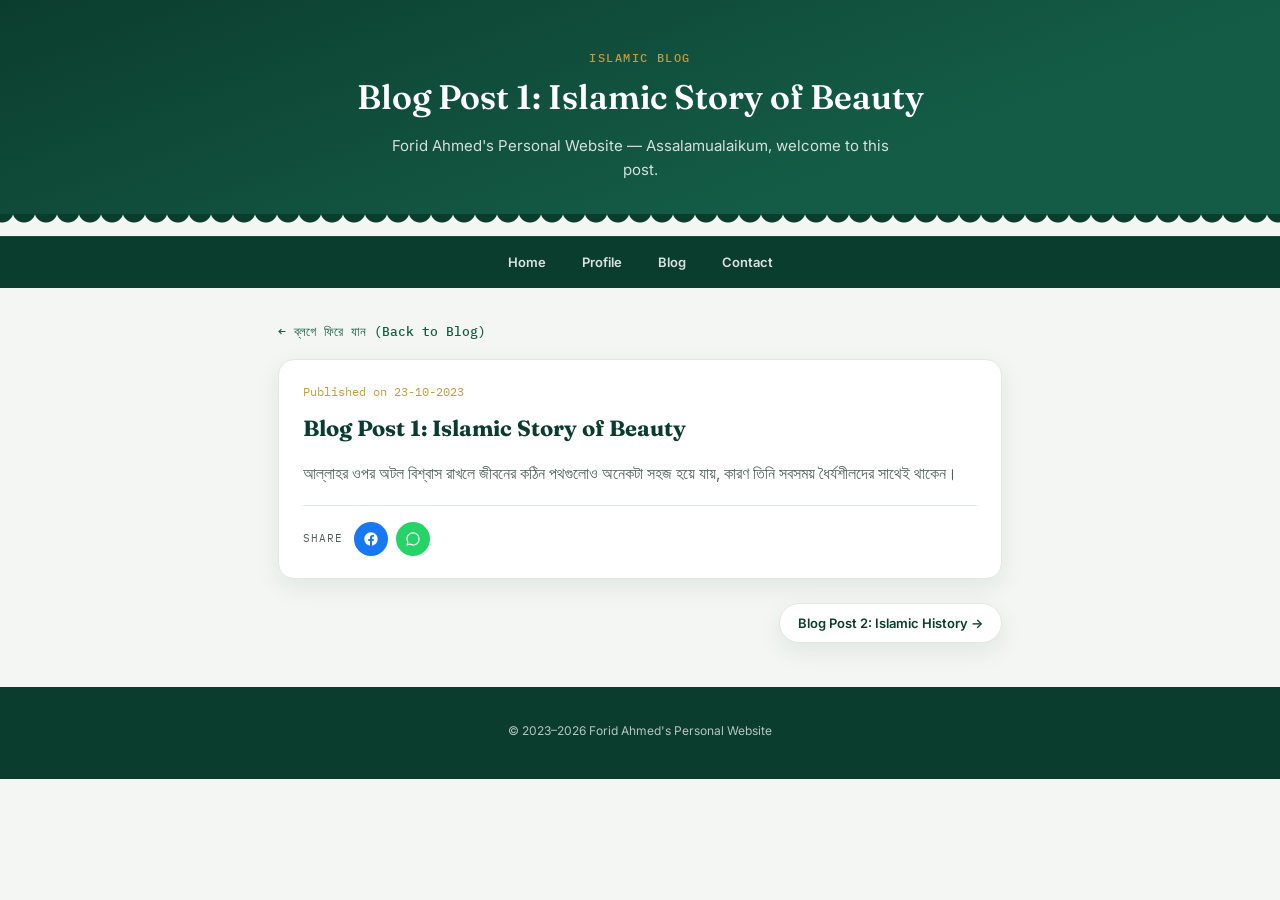
==== blog-post-1.html @ 461631e5 "Add files via upload" ====
<!DOCTYPE html>
<html lang="bn">
<head>
<meta charset="UTF-8">
<meta name="viewport" content="width=device-width, initial-scale=1.0">
<title>Blog Post 1: Islamic Story of Beauty — Forid Ahmed</title>

<meta property="og:title" content="Blog Post 1: Islamic Story of Beauty — Forid Ahmed" />
<meta property="og:description" content="আল্লাহর ওপর অটল বিশ্বাস রাখলে জীবনের কঠিন পথগুলোও অনেকটা সহজ হয়ে যায়, কারণ তিনি সবসময় ধৈর্যশীলদের সাথেই থাকেন।" />
<meta property="og:image" content="https://foridahmed3834-byte.github.io/My-website/preview.jpg" />
<meta property="og:url" content="https://foridahmed3834-byte.github.io/My-website/blog-post-1.html" />
<meta property="og:type" content="article" />

<link rel="preconnect" href="https://fonts.googleapis.com">
<link rel="preconnect" href="https://fonts.gstatic.com" crossorigin>
<link href="https://fonts.googleapis.com/css2?family=Fraunces:opsz,wght@9..144,500;9..144,600;9..144,700&family=Inter:wght@400;500;600;700&family=IBM+Plex+Mono:wght@500&display=swap" rel="stylesheet">

<style>
:root{
  --emerald-deep:#0B3D2E;
  --emerald-mid:#145C45;
  --emerald-soft:#1D7A5C;
  --sage-bg:#F3F6F2;
  --card:#FFFFFF;
  --gold:#C69B3D;
  --gold-soft:#E7D4A5;
  --ink:#16241D;
  --ink-soft:#51625A;
  --line:#E1E8E2;
  --radius:16px;
  --shadow:0 8px 24px rgba(11,61,46,0.08);
}
*{box-sizing:border-box;}
html{scroll-behavior:smooth;}
body{
  margin:0;
  background:var(--sage-bg);
  color:var(--ink);
  font-family:'Inter',sans-serif;
  line-height:1.6;
}
h1,h2,h3{
  font-family:'Fraunces',serif;
  color:var(--emerald-deep);
  margin:0 0 .4em;
}
a{color:inherit;}
.eyebrow{
  font-family:'IBM Plex Mono',monospace;
  font-size:12px;
  letter-spacing:.12em;
  text-transform:uppercase;
  color:var(--gold);
  font-weight:500;
}
.arch-divider{
  height:22px;
  width:100%;
  background-image: radial-gradient(circle at 11px -3px, transparent 11px, var(--sage-bg) 12px);
  background-size:22px 22px;
  background-position:top;
  background-color:var(--emerald-deep);
}
.arch-strip{
  display:flex;
  justify-content:center;
  gap:14px;
  padding:18px 0;
}
.arch-strip span{
  width:10px;height:10px;
  border-radius:50% 50% 50% 0;
  transform:rotate(45deg);
  background:var(--gold-soft);
  opacity:.8;
}
.arch-strip span:nth-child(odd){background:var(--emerald-soft); opacity:.55;}

header.hero{
  background:linear-gradient(160deg,var(--emerald-deep),var(--emerald-mid) 70%);
  color:#fff;
  padding:44px 20px 32px;
  text-align:center;
  position:relative;
}
header.hero h1{
  color:#fff;
  font-size:clamp(24px,4vw,34px);
  font-weight:600;
  max-width:700px;
  margin:0 auto .3em;
}
header.hero p.tagline{
  max-width:520px;
  margin:0 auto;
  color:rgba(255,255,255,.82);
  font-size:15px;
}
nav.topnav{
  background:var(--emerald-deep);
  position:sticky;
  top:0;
  z-index:20;
  border-top:1px solid rgba(255,255,255,.08);
}
nav.topnav ul{
  list-style:none;
  display:flex;
  justify-content:center;
  flex-wrap:wrap;
  gap:4px;
  margin:0;
  padding:6px 8px;
}
nav.topnav a{
  display:inline-block;
  text-decoration:none;
  color:rgba(255,255,255,.85);
  font-weight:600;
  font-size:13px;
  padding:9px 16px;
  border-radius:999px;
  transition:background .2s, color .2s;
}
nav.topnav a:hover{
  background:rgba(255,255,255,.12);
  color:#fff;
}
.content{
  max-width:760px;
  margin:0 auto;
  padding:30px 18px 10px;
}
.back-link{
  display:inline-flex;
  align-items:center;
  gap:6px;
  font-family:'IBM Plex Mono',monospace;
  font-size:12.5px;
  font-weight:500;
  color:var(--emerald-mid);
  text-decoration:none;
  margin-bottom:18px;
}
.back-link:hover{color:var(--gold);}
article.post{
  background:var(--card);
  border:1px solid var(--line);
  border-radius:var(--radius);
  padding:22px 24px;
  margin-bottom:24px;
  box-shadow:var(--shadow);
  overflow:hidden;
}
article.post .post-image{
  display:block;
  width:calc(100% + 48px);
  margin:-22px -24px 16px;
  max-width:calc(100% + 48px);
  aspect-ratio:16/9;
  object-fit:cover;
}
@media (max-width:480px){
  article.post .post-image{
    width:calc(100% + 32px);
    max-width:calc(100% + 32px);
    margin:-18px -16px 16px;
  }
}
article.post h2.post-title{font-size:22px;}
article.post .post-date{
  font-family:'IBM Plex Mono',monospace;
  font-size:12px;
  color:var(--gold);
  margin-bottom:10px;
  display:block;
}
article.post p.post-body{
  color:var(--ink-soft);
  font-size:15.5px;
  white-space:pre-line;
}
.share-row{
  display:flex;
  align-items:center;
  gap:8px;
  border-top:1px solid var(--line);
  padding-top:16px;
  margin-top:18px;
}
.share-circle{
  width:34px;height:34px;
  border-radius:50%;
  display:flex;align-items:center;justify-content:center;
  text-decoration:none;
  border:none;
  cursor:pointer;
  color:#fff;
  transition:transform .15s, filter .2s;
  flex-shrink:0;
}
.share-circle svg{width:16px;height:16px;}
.share-circle:hover{transform:translateY(-2px); filter:brightness(1.08);}
.share-fb{background:#1877F2;}
.share-wa{background:#25D366;}
.share-label{
  font-family:'IBM Plex Mono',monospace;
  font-size:11px;
  text-transform:uppercase;
  letter-spacing:.08em;
  color:var(--ink-soft);
  margin-right:4px;
}
.post-nav{
  display:flex;
  justify-content:space-between;
  gap:12px;
  margin-bottom:34px;
  flex-wrap:wrap;
}
.post-nav a{
  text-decoration:none;
  background:var(--card);
  border:1px solid var(--line);
  border-radius:999px;
  padding:9px 18px;
  font-size:13px;
  font-weight:600;
  color:var(--emerald-deep);
  box-shadow:var(--shadow);
  transition:background .2s, color .2s;
}
.post-nav a:hover{background:var(--emerald-deep); color:#fff;}
footer{
  text-align:center;
  padding:22px 12px 26px;
  background:var(--emerald-deep);
  color:rgba(255,255,255,.7);
  font-size:12px;
}
@media (max-width:480px){
  .content{padding:22px 14px 6px;}
  article.post{padding:18px 16px;}
}
</style>
</head>
<body>

<header class="hero">
  <span class="eyebrow">Islamic Blog</span>
  <h1>Blog Post 1: Islamic Story of Beauty</h1>
  <p class="tagline">Forid Ahmed's Personal Website — Assalamualaikum, welcome to this post.</p>
</header>

<div class="arch-divider"></div>

<nav class="topnav">
  <ul>
    <li><a href="index.html">Home</a></li>
    <li><a href="index.html#profile">Profile</a></li>
    <li><a href="index.html#blog">Blog</a></li>
    <li><a href="index.html#contact">Contact</a></li>
  </ul>
</nav>

<div class="content">

  <a class="back-link" href="index.html#blog">&larr; ব্লগে ফিরে যান (Back to Blog)</a>

  <article class="post">
    
    <span class="post-date">Published on 23-10-2023</span>
    <h2 class="post-title">Blog Post 1: Islamic Story of Beauty</h2>
    <p class="post-body">আল্লাহর ওপর অটল বিশ্বাস রাখলে জীবনের কঠিন পথগুলোও অনেকটা সহজ হয়ে যায়, কারণ তিনি সবসময় ধৈর্যশীলদের সাথেই থাকেন।</p>

    <div class="share-row">
      <span class="share-label">Share</span>
      <a class="share-circle share-fb" title="Share on Facebook" target="_blank" rel="noopener" href="https://www.facebook.com/sharer/sharer.php?u=https://foridahmed3834-byte.github.io/My-website/blog-post-1.html">
        <svg viewBox="0 0 24 24" fill="currentColor"><path d="M22 12.06C22 6.5 17.52 2 12 2S2 6.5 2 12.06C2 17.08 5.66 21.24 10.44 22v-7.03H7.9v-2.91h2.54V9.85c0-2.51 1.49-3.9 3.77-3.9 1.09 0 2.24.2 2.24.2v2.47h-1.26c-1.24 0-1.63.78-1.63 1.57v1.88h2.78l-.44 2.91h-2.34V22C18.34 21.24 22 17.08 22 12.06z"/></svg>
      </a>
      <a class="share-circle share-wa" title="Share on WhatsApp" target="_blank" rel="noopener" href="https://wa.me/?text=https://foridahmed3834-byte.github.io/My-website/blog-post-1.html">
        <svg viewBox="0 0 24 24" fill="currentColor"><path d="M12.04 2C6.58 2 2.13 6.45 2.13 11.91c0 1.79.47 3.47 1.29 4.93L2 22l5.28-1.38a9.87 9.87 0 0 0 4.76 1.21h.01c5.46 0 9.9-4.45 9.9-9.91C21.96 6.45 17.5 2 12.04 2zm0 18.06h-.01a8.2 8.2 0 0 1-4.18-1.15l-.3-.18-3.13.82.84-3.05-.2-.31a8.2 8.2 0 0 1-1.26-4.28c0-4.54 3.7-8.24 8.25-8.24 2.2 0 4.27.86 5.83 2.42a8.18 8.18 0 0 1 2.41 5.83c0 4.55-3.7 8.24-8.25 8.24z"/></svg>
      </a>
    </div>
  </article>

  <div class="post-nav">
    <span></span>
    <a href="blog-post-2.html">Blog Post 2: Islamic History &rarr;</a>
  </div>

</div>

<footer>
  <p>&copy; 2023–2026 Forid Ahmed's Personal Website</p>
</footer>

</body>
</html>
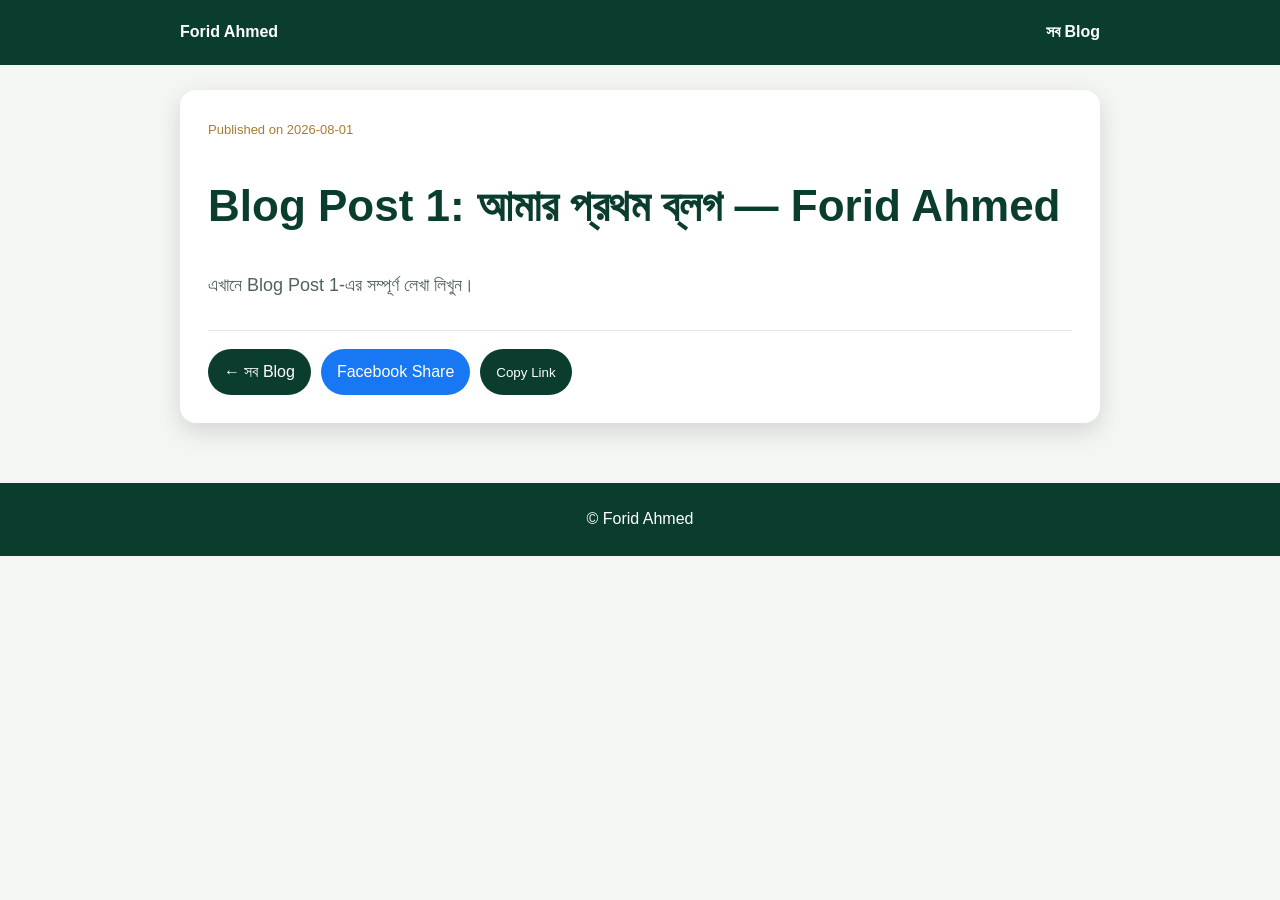
==== commit eea57a70: "Add files via upload" ====
--- a/blog-post-1.html
+++ b/blog-post-1.html
@@ -1,299 +1,20 @@
-<!DOCTYPE html>
-<html lang="bn">
-<head>
-<meta charset="UTF-8">
-<meta name="viewport" content="width=device-width, initial-scale=1.0">
-<title>Blog Post 1: Islamic Story of Beauty — Forid Ahmed</title>
-
-<meta property="og:title" content="Blog Post 1: Islamic Story of Beauty — Forid Ahmed" />
-<meta property="og:description" content="আল্লাহর ওপর অটল বিশ্বাস রাখলে জীবনের কঠিন পথগুলোও অনেকটা সহজ হয়ে যায়, কারণ তিনি সবসময় ধৈর্যশীলদের সাথেই থাকেন।" />
-<meta property="og:image" content="https://foridahmed3834-byte.github.io/My-website/preview.jpg" />
-<meta property="og:url" content="https://foridahmed3834-byte.github.io/My-website/blog-post-1.html" />
-<meta property="og:type" content="article" />
-
-<link rel="preconnect" href="https://fonts.googleapis.com">
-<link rel="preconnect" href="https://fonts.gstatic.com" crossorigin>
-<link href="https://fonts.googleapis.com/css2?family=Fraunces:opsz,wght@9..144,500;9..144,600;9..144,700&family=Inter:wght@400;500;600;700&family=IBM+Plex+Mono:wght@500&display=swap" rel="stylesheet">
-
-<style>
-:root{
-  --emerald-deep:#0B3D2E;
-  --emerald-mid:#145C45;
-  --emerald-soft:#1D7A5C;
-  --sage-bg:#F3F6F2;
-  --card:#FFFFFF;
-  --gold:#C69B3D;
-  --gold-soft:#E7D4A5;
-  --ink:#16241D;
-  --ink-soft:#51625A;
-  --line:#E1E8E2;
-  --radius:16px;
-  --shadow:0 8px 24px rgba(11,61,46,0.08);
-}
-*{box-sizing:border-box;}
-html{scroll-behavior:smooth;}
-body{
-  margin:0;
-  background:var(--sage-bg);
-  color:var(--ink);
-  font-family:'Inter',sans-serif;
-  line-height:1.6;
-}
-h1,h2,h3{
-  font-family:'Fraunces',serif;
-  color:var(--emerald-deep);
-  margin:0 0 .4em;
-}
-a{color:inherit;}
-.eyebrow{
-  font-family:'IBM Plex Mono',monospace;
-  font-size:12px;
-  letter-spacing:.12em;
-  text-transform:uppercase;
-  color:var(--gold);
-  font-weight:500;
-}
-.arch-divider{
-  height:22px;
-  width:100%;
-  background-image: radial-gradient(circle at 11px -3px, transparent 11px, var(--sage-bg) 12px);
-  background-size:22px 22px;
-  background-position:top;
-  background-color:var(--emerald-deep);
-}
-.arch-strip{
-  display:flex;
-  justify-content:center;
-  gap:14px;
-  padding:18px 0;
-}
-.arch-strip span{
-  width:10px;height:10px;
-  border-radius:50% 50% 50% 0;
-  transform:rotate(45deg);
-  background:var(--gold-soft);
-  opacity:.8;
-}
-.arch-strip span:nth-child(odd){background:var(--emerald-soft); opacity:.55;}
-
-header.hero{
-  background:linear-gradient(160deg,var(--emerald-deep),var(--emerald-mid) 70%);
-  color:#fff;
-  padding:44px 20px 32px;
-  text-align:center;
-  position:relative;
-}
-header.hero h1{
-  color:#fff;
-  font-size:clamp(24px,4vw,34px);
-  font-weight:600;
-  max-width:700px;
-  margin:0 auto .3em;
-}
-header.hero p.tagline{
-  max-width:520px;
-  margin:0 auto;
-  color:rgba(255,255,255,.82);
-  font-size:15px;
-}
-nav.topnav{
-  background:var(--emerald-deep);
-  position:sticky;
-  top:0;
-  z-index:20;
-  border-top:1px solid rgba(255,255,255,.08);
-}
-nav.topnav ul{
-  list-style:none;
-  display:flex;
-  justify-content:center;
-  flex-wrap:wrap;
-  gap:4px;
-  margin:0;
-  padding:6px 8px;
-}
-nav.topnav a{
-  display:inline-block;
-  text-decoration:none;
-  color:rgba(255,255,255,.85);
-  font-weight:600;
-  font-size:13px;
-  padding:9px 16px;
-  border-radius:999px;
-  transition:background .2s, color .2s;
-}
-nav.topnav a:hover{
-  background:rgba(255,255,255,.12);
-  color:#fff;
-}
-.content{
-  max-width:760px;
-  margin:0 auto;
-  padding:30px 18px 10px;
-}
-.back-link{
-  display:inline-flex;
-  align-items:center;
-  gap:6px;
-  font-family:'IBM Plex Mono',monospace;
-  font-size:12.5px;
-  font-weight:500;
-  color:var(--emerald-mid);
-  text-decoration:none;
-  margin-bottom:18px;
-}
-.back-link:hover{color:var(--gold);}
-article.post{
-  background:var(--card);
-  border:1px solid var(--line);
-  border-radius:var(--radius);
-  padding:22px 24px;
-  margin-bottom:24px;
-  box-shadow:var(--shadow);
-  overflow:hidden;
-}
-article.post .post-image{
-  display:block;
-  width:calc(100% + 48px);
-  margin:-22px -24px 16px;
-  max-width:calc(100% + 48px);
-  aspect-ratio:16/9;
-  object-fit:cover;
-}
-@media (max-width:480px){
-  article.post .post-image{
-    width:calc(100% + 32px);
-    max-width:calc(100% + 32px);
-    margin:-18px -16px 16px;
-  }
-}
-article.post h2.post-title{font-size:22px;}
-article.post .post-date{
-  font-family:'IBM Plex Mono',monospace;
-  font-size:12px;
-  color:var(--gold);
-  margin-bottom:10px;
-  display:block;
-}
-article.post p.post-body{
-  color:var(--ink-soft);
-  font-size:15.5px;
-  white-space:pre-line;
-}
-.share-row{
-  display:flex;
-  align-items:center;
-  gap:8px;
-  border-top:1px solid var(--line);
-  padding-top:16px;
-  margin-top:18px;
-}
-.share-circle{
-  width:34px;height:34px;
-  border-radius:50%;
-  display:flex;align-items:center;justify-content:center;
-  text-decoration:none;
-  border:none;
-  cursor:pointer;
-  color:#fff;
-  transition:transform .15s, filter .2s;
-  flex-shrink:0;
-}
-.share-circle svg{width:16px;height:16px;}
-.share-circle:hover{transform:translateY(-2px); filter:brightness(1.08);}
-.share-fb{background:#1877F2;}
-.share-wa{background:#25D366;}
-.share-label{
-  font-family:'IBM Plex Mono',monospace;
-  font-size:11px;
-  text-transform:uppercase;
-  letter-spacing:.08em;
-  color:var(--ink-soft);
-  margin-right:4px;
-}
-.post-nav{
-  display:flex;
-  justify-content:space-between;
-  gap:12px;
-  margin-bottom:34px;
-  flex-wrap:wrap;
-}
-.post-nav a{
-  text-decoration:none;
-  background:var(--card);
-  border:1px solid var(--line);
-  border-radius:999px;
-  padding:9px 18px;
-  font-size:13px;
-  font-weight:600;
-  color:var(--emerald-deep);
-  box-shadow:var(--shadow);
-  transition:background .2s, color .2s;
-}
-.post-nav a:hover{background:var(--emerald-deep); color:#fff;}
-footer{
-  text-align:center;
-  padding:22px 12px 26px;
-  background:var(--emerald-deep);
-  color:rgba(255,255,255,.7);
-  font-size:12px;
-}
-@media (max-width:480px){
-  .content{padding:22px 14px 6px;}
-  article.post{padding:18px 16px;}
-}
-</style>
-</head>
-<body>
-
-<header class="hero">
-  <span class="eyebrow">Islamic Blog</span>
-  <h1>Blog Post 1: Islamic Story of Beauty</h1>
-  <p class="tagline">Forid Ahmed's Personal Website — Assalamualaikum, welcome to this post.</p>
-</header>
-
-<div class="arch-divider"></div>
-
-<nav class="topnav">
-  <ul>
-    <li><a href="index.html">Home</a></li>
-    <li><a href="index.html#profile">Profile</a></li>
-    <li><a href="index.html#blog">Blog</a></li>
-    <li><a href="index.html#contact">Contact</a></li>
-  </ul>
-</nav>
-
-<div class="content">
-
-  <a class="back-link" href="index.html#blog">&larr; ব্লগে ফিরে যান (Back to Blog)</a>
-
-  <article class="post">
-    
-    <span class="post-date">Published on 23-10-2023</span>
-    <h2 class="post-title">Blog Post 1: Islamic Story of Beauty</h2>
-    <p class="post-body">আল্লাহর ওপর অটল বিশ্বাস রাখলে জীবনের কঠিন পথগুলোও অনেকটা সহজ হয়ে যায়, কারণ তিনি সবসময় ধৈর্যশীলদের সাথেই থাকেন।</p>
-
-    <div class="share-row">
-      <span class="share-label">Share</span>
-      <a class="share-circle share-fb" title="Share on Facebook" target="_blank" rel="noopener" href="https://www.facebook.com/sharer/sharer.php?u=https://foridahmed3834-byte.github.io/My-website/blog-post-1.html">
-        <svg viewBox="0 0 24 24" fill="currentColor"><path d="M22 12.06C22 6.5 17.52 2 12 2S2 6.5 2 12.06C2 17.08 5.66 21.24 10.44 22v-7.03H7.9v-2.91h2.54V9.85c0-2.51 1.49-3.9 3.77-3.9 1.09 0 2.24.2 2.24.2v2.47h-1.26c-1.24 0-1.63.78-1.63 1.57v1.88h2.78l-.44 2.91h-2.34V22C18.34 21.24 22 17.08 22 12.06z"/></svg>
-      </a>
-      <a class="share-circle share-wa" title="Share on WhatsApp" target="_blank" rel="noopener" href="https://wa.me/?text=https://foridahmed3834-byte.github.io/My-website/blog-post-1.html">
-        <svg viewBox="0 0 24 24" fill="currentColor"><path d="M12.04 2C6.58 2 2.13 6.45 2.13 11.91c0 1.79.47 3.47 1.29 4.93L2 22l5.28-1.38a9.87 9.87 0 0 0 4.76 1.21h.01c5.46 0 9.9-4.45 9.9-9.91C21.96 6.45 17.5 2 12.04 2zm0 18.06h-.01a8.2 8.2 0 0 1-4.18-1.15l-.3-.18-3.13.82.84-3.05-.2-.31a8.2 8.2 0 0 1-1.26-4.28c0-4.54 3.7-8.24 8.25-8.24 2.2 0 4.27.86 5.83 2.42a8.18 8.18 0 0 1 2.41 5.83c0 4.55-3.7 8.24-8.25 8.24z"/></svg>
-      </a>
-    </div>
-  </article>
-
-  <div class="post-nav">
-    <span></span>
-    <a href="blog-post-2.html">Blog Post 2: Islamic History &rarr;</a>
-  </div>
-
-</div>
-
-<footer>
-  <p>&copy; 2023–2026 Forid Ahmed's Personal Website</p>
-</footer>
-
-</body>
-</html>
+<!doctype html><html lang="bn"><head>
+<meta charset="UTF-8"><meta name="viewport" content="width=device-width,initial-scale=1">
+<title>Blog Post 1: আমার প্রথম ব্লগ — Forid Ahmed</title><meta name="description" content="Forid Ahmed-এর Blog Post 1">
+<meta property="og:title" content="Blog Post 1: আমার প্রথম ব্লগ — Forid Ahmed"><meta property="og:description" content="Forid Ahmed-এর Blog Post 1">
+<meta property="og:image" content="https://foridahmed3834-byte.github.io/My-website/images/blog1.jpg"><meta property="og:url" content="https://foridahmed3834-byte.github.io/My-website/blog-post-1.html">
+<meta property="og:type" content="article"><meta property="og:site_name" content="Forid Ahmed">
+<meta name="twitter:card" content="summary_large_image"><meta name="twitter:title" content="Blog Post 1: আমার প্রথম ব্লগ — Forid Ahmed">
+<meta name="twitter:description" content="Forid Ahmed-এর Blog Post 1"><meta name="twitter:image" content="https://foridahmed3834-byte.github.io/My-website/images/blog1.jpg">
+<style>body{margin:0;background:#f3f6f2;color:#16241d;font-family:Arial,"Noto Sans Bengali",sans-serif;line-height:1.8}
+.top{background:#0b3d2e;color:#fff;padding:18px}.nav{max-width:920px;margin:auto;display:flex;justify-content:space-between}.nav a{color:#fff;text-decoration:none;font-weight:700}
+.wrap{max-width:920px;margin:auto;padding:25px 16px 60px}.post{background:#fff;border-radius:16px;padding:28px;box-shadow:0 8px 24px #0002}.cover{width:100%;max-height:480px;object-fit:cover;border-radius:12px}
+.date{color:#a67c2f;font-size:13px}.post h1{font-size:clamp(28px,5vw,44px);line-height:1.25;color:#0b3d2e}.body{font-size:18px;color:#51625a}
+.actions{display:flex;flex-wrap:wrap;gap:10px;border-top:1px solid #e1e8e2;margin-top:28px;padding-top:18px}.btn{display:inline-block;text-decoration:none;border:0;border-radius:999px;padding:9px 16px;background:#0b3d2e;color:#fff;cursor:pointer}.fb{background:#1877f2}
+footer{text-align:center;background:#0b3d2e;color:#fff;padding:22px}</style></head><body>
+<header class="top"><div class="nav"><a href="index.html">Forid Ahmed</a><a href="blog.html">সব Blog</a></div></header>
+<main class="wrap"><article class="post"><img class="cover" src="images/blog1.jpg" alt="Blog Post 1: আমার প্রথম ব্লগ — Forid Ahmed" onerror="this.style.display='none'">
+<div class="date">Published on 2026-08-01</div><h1>Blog Post 1: আমার প্রথম ব্লগ — Forid Ahmed</h1><div class="body"><p>এখানে Blog Post 1-এর সম্পূর্ণ লেখা লিখুন।</p></div>
+<div class="actions"><a class="btn" href="blog.html">← সব Blog</a><a class="btn fb" target="_blank" href="https://www.facebook.com/sharer/sharer.php?u=https://foridahmed3834-byte.github.io/My-website/blog-post-1.html">Facebook Share</a>
+<button class="btn" onclick="navigator.clipboard.writeText(location.href)">Copy Link</button></div></article></main>
+<footer>© Forid Ahmed</footer></body></html>
